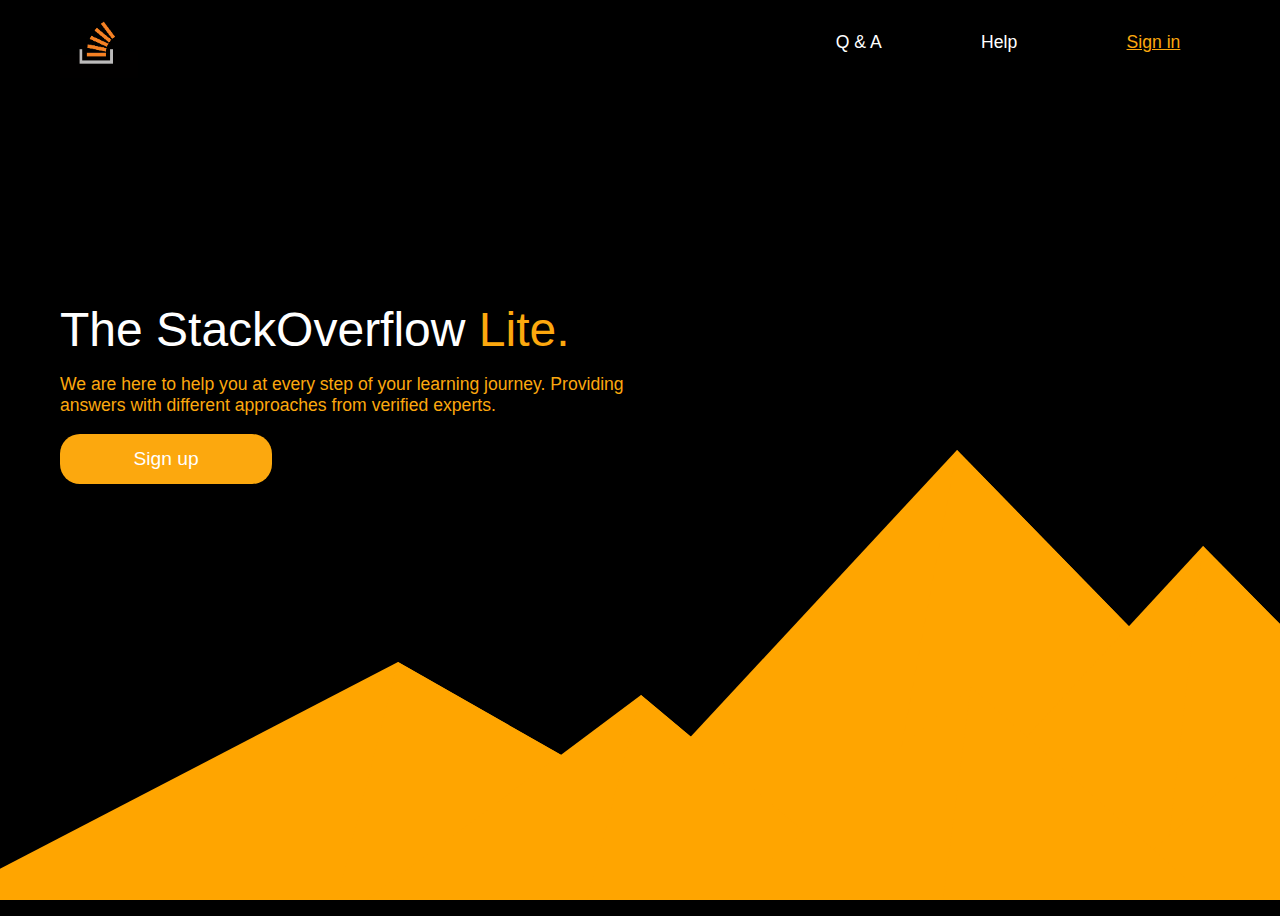
==== index.html @ 8edbe36a "changes" ====
<!DOCTYPE html>
<html lang="en">

<head>
    <meta charset="UTF-8">
    <meta name="viewport" content="width=device-width, initial-scale=1.0">
    <title>Document</title>
    <link rel="stylesheet" href="styles/index.css">
</head>

<body>
    <header>
        <div id="logo-section"><img src="images/stack-overflow-logo_2-1.png"></div>
        <div id="logo-section-2">
            <span class=nav-link><a>Q & A</a></span>
            <span class="nav-link"><a>Help</a></span>
            <span class="nav-link "><a href="login.html" id="sign">Sign in</a></span>
        </div>
    </header>

    <section>
            <div id="first-section">
                <p id="lite-paragraph">The StackOverflow <span class="special">Lite.</span></p>
                <p id="lite-paragraph-2">We are here to help you at every step of your learning journey.
                    Providing answers with different approaches from verified experts.
                </p>
                <button><a href="create.html" id="sign-button">Sign up</a></button>
            </div>
            <div id="second-section">&nbsp;</div>
    </section>
</body>

</html>
---- styles/index.css ----
body {
    height: 100vh;

    font-family: -apple-system, BlinkMacSystemFont, 'Segoe UI', Roboto, Oxygen, Ubuntu, Cantarell, 'Open Sans', 'Helvetica Neue', sans-serif;
}
/* extra small devices */
@media only screen and (max-width: 575.98px) {
    body{
        background-color: black;
        margin-left: 10px;
padding-left: 10px;
    }
}

/* Small devices (landscape phones, 576px and up) */
@media only screen and (min-width: 576px) and (max-width: 767.98px) {
    body{
        background-color: black;
        margin-left: 10px;
padding-left: 10px;
    }
}

/* // Medium devices (tablets, 768px and up) */
@media only screen and (min-width: 768px) and (max-width: 991.98px) {
    body{
        background-color: black;
        background-image: url("data:image/svg+xml,%3Csvg xmlns='http://www.w3.org/2000/svg' viewBox='0 0 1600 900'%3E%3Cpolygon fill='%23ffa500' points='957 450 539 900 1396 900'/%3E%3Cpolygon fill='%23ffa500' points='957 450 872.9 900 1396 900'/%3E%3Cpolygon fill='%23ffa500' points='-60 900 398 662 816 900'/%3E%3Cpolygon fill='%23ffa500' points='337 900 398 662 816 900'/%3E%3Cpolygon fill='%23ffa500' points='1203 546 1552 900 876 900'/%3E%3Cpolygon fill='%23ffa500' points='1203 546 1552 900 1162 900'/%3E%3Cpolygon fill='%23ffa500' points='641 695 886 900 367 900'/%3E%3Cpolygon fill='%23ffa500' points='587 900 641 695 886 900'/%3E%3Cpolygon fill='%23ffa500' points='1710 900 1401 632 1096 900'/%3E%3Cpolygon fill='%23ffa500' points='1710 900 1401 632 1365 900'/%3E%3Cpolygon fill='%23ffa500' points='1210 900 971 687 725 900'/%3E%3Cpolygon fill='%23ffa500' points='943 900 1210 900 971 687'/%3E%3C/svg%3E");
        background-attachment: fixed;
        background-size: cover;    
        margin-left: 30px;
        padding-left: 30px;}
}

/* Large devices (desktops, 992px and up) */
@media only screen and (min-width: 992px) and (max-width: 1199.98px) {
    body{
        background-color: black;
        background-image: url("data:image/svg+xml,%3Csvg xmlns='http://www.w3.org/2000/svg' viewBox='0 0 1600 900'%3E%3Cpolygon fill='%23ffa500' points='957 450 539 900 1396 900'/%3E%3Cpolygon fill='%23ffa500' points='957 450 872.9 900 1396 900'/%3E%3Cpolygon fill='%23ffa500' points='-60 900 398 662 816 900'/%3E%3Cpolygon fill='%23ffa500' points='337 900 398 662 816 900'/%3E%3Cpolygon fill='%23ffa500' points='1203 546 1552 900 876 900'/%3E%3Cpolygon fill='%23ffa500' points='1203 546 1552 900 1162 900'/%3E%3Cpolygon fill='%23ffa500' points='641 695 886 900 367 900'/%3E%3Cpolygon fill='%23ffa500' points='587 900 641 695 886 900'/%3E%3Cpolygon fill='%23ffa500' points='1710 900 1401 632 1096 900'/%3E%3Cpolygon fill='%23ffa500' points='1710 900 1401 632 1365 900'/%3E%3Cpolygon fill='%23ffa500' points='1210 900 971 687 725 900'/%3E%3Cpolygon fill='%23ffa500' points='943 900 1210 900 971 687'/%3E%3C/svg%3E");
        background-attachment: fixed;
        background-size: cover;   
        margin-left: 30px;
        padding-left: 30px; }
}
/* // Extra large devices (large desktops, 1200px and up) */
@media only screen and (min-width: 1200px) {
    body{
        background-color: black;
        background-image: url("data:image/svg+xml,%3Csvg xmlns='http://www.w3.org/2000/svg' viewBox='0 0 1600 900'%3E%3Cpolygon fill='%23ffa500' points='957 450 539 900 1396 900'/%3E%3Cpolygon fill='%23ffa500' points='957 450 872.9 900 1396 900'/%3E%3Cpolygon fill='%23ffa500' points='-60 900 398 662 816 900'/%3E%3Cpolygon fill='%23ffa500' points='337 900 398 662 816 900'/%3E%3Cpolygon fill='%23ffa500' points='1203 546 1552 900 876 900'/%3E%3Cpolygon fill='%23ffa500' points='1203 546 1552 900 1162 900'/%3E%3Cpolygon fill='%23ffa500' points='641 695 886 900 367 900'/%3E%3Cpolygon fill='%23ffa500' points='587 900 641 695 886 900'/%3E%3Cpolygon fill='%23ffa500' points='1710 900 1401 632 1096 900'/%3E%3Cpolygon fill='%23ffa500' points='1710 900 1401 632 1365 900'/%3E%3Cpolygon fill='%23ffa500' points='1210 900 971 687 725 900'/%3E%3Cpolygon fill='%23ffa500' points='943 900 1210 900 971 687'/%3E%3C/svg%3E");
        background-attachment: fixed;
        background-size: cover;   
        margin-left: 30px;
        padding-left: 30px; }
}

header {
    display: flex;
    flex-direction: row;
    padding-top: 0px;
}
img{
    width: auto;
    max-width: 150px;
    max-height: 70px;
}
#logo-section {
    width: 40%;
    display: flex;
    justify-content: flex-start;
    align-items: center;

}

#logo-section-2 {
    width: 60%;
    display: flex;
    justify-content: flex-end;
    align-items: center;

}

.nav-link {
    display: block;
    font-size: 1.1rem;
    color: white;
}
/* extra small devices */
@media only screen and (max-width: 575.98px) {
    .nav-link{
        width: 40%;
    }
}

/* Small devices (landscape phones, 576px and up) */
@media only screen and (min-width: 576px) and (max-width: 767.98px) {
    .nav-link{
        width: 40%;
    }
}

/* // Medium devices (tablets, 768px and up) */
@media only screen and (min-width: 768px) and (max-width: 991.98px) {
    .nav-link {
        width: 40%;
    }
}

/* Large devices (desktops, 992px and up) */
@media only screen and (min-width: 992px) and (max-width: 1199.98px) {
    .nav-link {
        width: 20%;
    }
}

/* // Extra large devices (large desktops, 1200px and up) */
@media only screen and (min-width: 1200px) {
    .nav-link{
        width: 20%;
    }
}
.nav-link:hover{
    color: rgb(252, 168, 14) ;
}
section {
    display: flex;
    flex-direction: row;
    align-items: center;
    height: 70vh;
}

#first-section {
    display: flex;
    width: 50%;
    justify-content: flex-start;
    align-items: flex-start;
    flex-direction: column;
}/* extra small devices */
@media only screen and (max-width: 575.98px) {
    #first-section{
        width: 70%;
    }
}

/* Small devices (landscape phones, 576px and up) */
@media only screen and (min-width: 576px) and (max-width: 767.98px) {
    #first-section{
        width: 70%;
    }
}

/* // Medium devices (tablets, 768px and up) */
@media only screen and (min-width: 768px) and (max-width: 991.98px) {
    #first-section{
        width: 50%;
    }
}

/* Large devices (desktops, 992px and up) */
@media only screen and (min-width: 992px) and (max-width: 1199.98px) {
    #first-section{
        width: 50%;
    }
}

/* // Extra large devices (large desktops, 1200px and up) */
@media only screen and (min-width: 1200px) {
    #first-section{
        width: 50%;
    }
}

#second-section {
    display: flex;
    width: 50%;
    align-items: center;
    justify-content: flex-end;
}
/* extra small devices */
@media only screen and (max-width: 575.98px) {
    #second-section{
        width: 30%;
    }
}

/* Small devices (landscape phones, 576px and up) */
@media only screen and (min-width: 576px) and (max-width: 767.98px) {
    #second-section{
        width: 30%;
    }
}

/* // Medium devices (tablets, 768px and up) */
@media only screen and (min-width: 768px) and (max-width: 991.98px) {
    #second-section{
        width: 50%;
    }
}

/* Large devices (desktops, 992px and up) */
@media only screen and (min-width: 992px) and (max-width: 1199.98px) {
    #second-section{
        width: 50%;
    }
}

/* // Extra large devices (large desktops, 1200px and up) */
@media only screen and (min-width: 1200px) {
    #second-section{
        width: 50%;
    }
}
#lite-paragraph {
    color: white;
    font-size: 3rem;
    margin: 0px;
    font-weight: 400;


}

#lite-paragraph-2 {
    color: rgb(252, 168, 14);
    font-size: 1.1rem;

}
button{
    border: 1px solid transparent;
    border-radius: 20px;
    height: 50px;
    background-color: rgb(252, 168, 14);
}
/* extra small devices */
@media only screen and (max-width: 575.98px) {
    button{
        width: 100%;
    }
}

/* Small devices (landscape phones, 576px and up) */
@media only screen and (min-width: 576px) and (max-width: 767.98px) {
    button{
        width: 100%;
    }
}

/* // Medium devices (tablets, 768px and up) */
@media only screen and (min-width: 768px) and (max-width: 991.98px) {
    button{
        width: 50%;
    }
}

/* Large devices (desktops, 992px and up) */
@media only screen and (min-width: 992px) and (max-width: 1199.98px) {
    button{
        width: 35%;
    }
}

/* // Extra large devices (large desktops, 1200px and up) */
@media only screen and (min-width: 1200px) {
    button{
        width: 35%;
    }
}
#sign-button:link{
    color: white;
    text-decoration: none;
    font-size: 1.2rem;  }
  #sign-button:hover{
    color: white;
    text-decoration: none;
    font-size: 1.2rem;    }
    #sign-button:active{
        color: white;
        text-decoration: none;
        font-size: 1.2rem;
  
    }
    #sign-button:visited{
        color: white;
        text-decoration: none;
        font-size: 1.2rem;
    }
button:focus{
    outline: 0;
    border: none;
}
button:hover {
    background-color:  rgb(209, 138, 5);
    box-shadow: 0 5px black;
    transform: translateY(4px);
  }
  #sign:link{
    color: rgb(252, 168, 14);
  }
  #sign:hover{
      text-decoration: underline;
    }
    #sign:active{
      color: rgb(252, 168, 14);
      text-decoration: underline;
  
    }
    #sign:visited{
      color: rgb(252, 168, 14);
      text-decoration: underline;
  
    }   
.special{
    color:rgb(252, 168, 14);
}
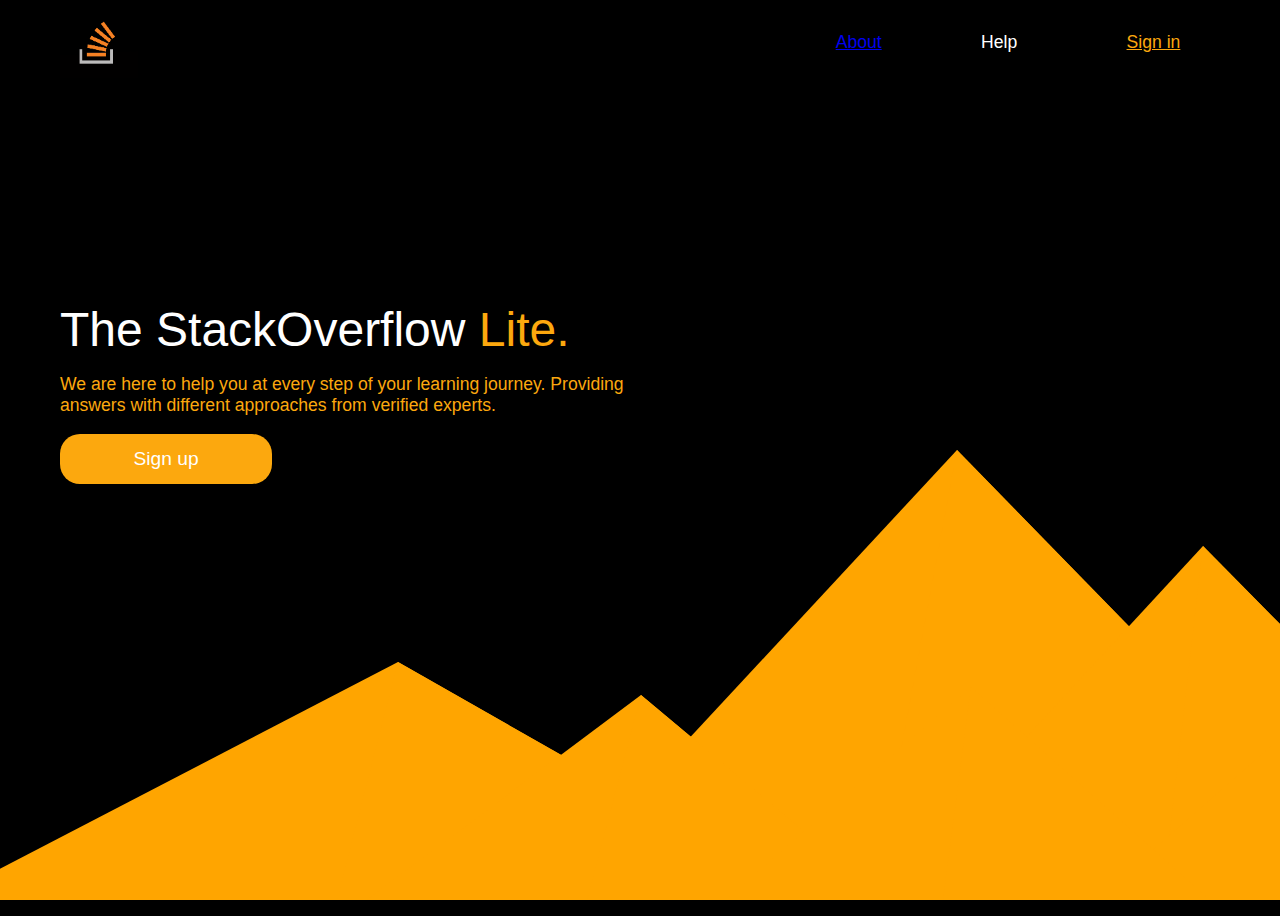
==== commit 70b9d674: "changes" ====
--- a/index.html
+++ b/index.html
@@ -12,7 +12,7 @@
     <header>
         <div id="logo-section"><img src="images/stack-overflow-logo_2-1.png"></div>
         <div id="logo-section-2">
-            <span class=nav-link><a>Q & A</a></span>
+            <span class=nav-link><a href="home.html">About</a></span>
             <span class="nav-link"><a>Help</a></span>
             <span class="nav-link "><a href="login.html" id="sign">Sign in</a></span>
         </div>
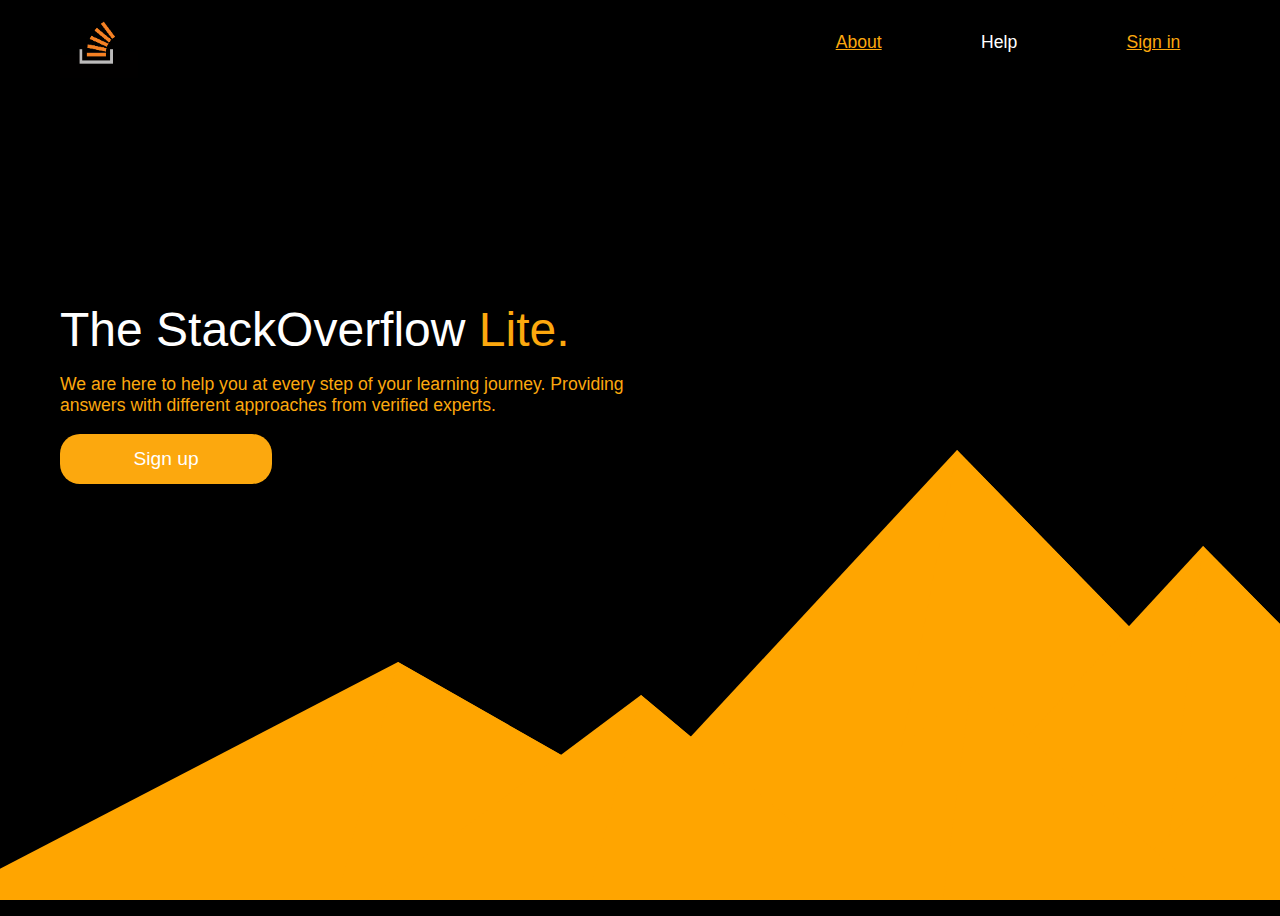
==== commit 047116f3: "changes" ====
--- a/index.html
+++ b/index.html
@@ -12,9 +12,9 @@
     <header>
         <div id="logo-section"><img src="images/stack-overflow-logo_2-1.png"></div>
         <div id="logo-section-2">
-            <span class=nav-link><a href="home.html">About</a></span>
+            <span class=nav-link><a href="home.html" class="sign">About</a></span>
             <span class="nav-link"><a>Help</a></span>
-            <span class="nav-link "><a href="login.html" id="sign">Sign in</a></span>
+            <span class="nav-link "><a href="login.html" class="sign">Sign in</a></span>
         </div>
     </header>
 
--- a/styles/index.css
+++ b/styles/index.css
@@ -291,18 +291,18 @@
     box-shadow: 0 5px black;
     transform: translateY(4px);
   }
-  #sign:link{
+  .sign:link{
     color: rgb(252, 168, 14);
   }
-  #sign:hover{
+  .sign:hover{
       text-decoration: underline;
     }
-    #sign:active{
+    .sign:active{
       color: rgb(252, 168, 14);
       text-decoration: underline;
   
     }
-    #sign:visited{
+    .sign:visited{
       color: rgb(252, 168, 14);
       text-decoration: underline;
   
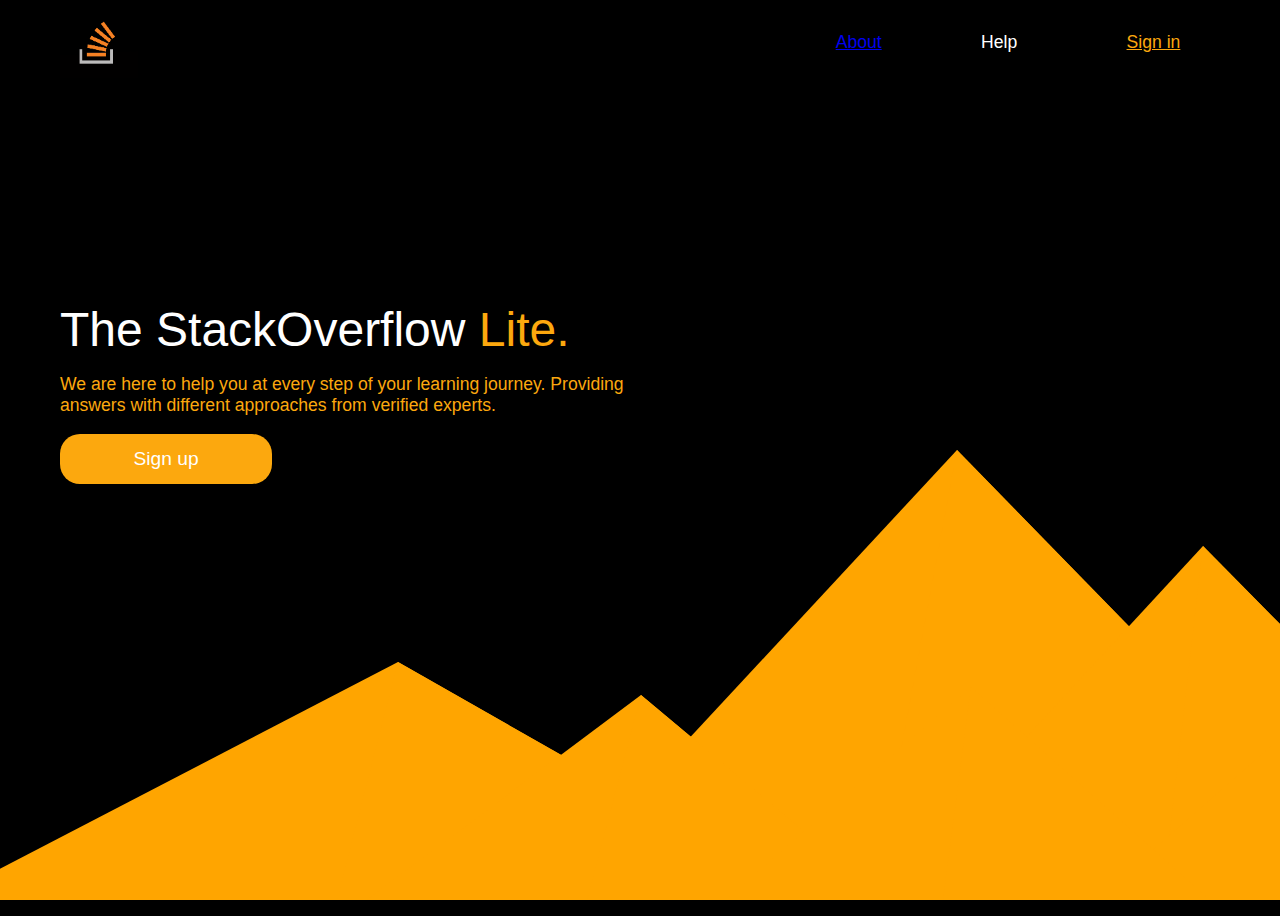
==== commit 2676c519: "changes" ====
--- a/index.html
+++ b/index.html
@@ -12,7 +12,7 @@
     <header>
         <div id="logo-section"><img src="images/stack-overflow-logo_2-1.png"></div>
         <div id="logo-section-2">
-            <span class=nav-link><a href="home.html" class="sign">About</a></span>
+            <span class=nav-link><a href="home.html" class="sign-aboF">About</a></span>
             <span class="nav-link"><a>Help</a></span>
             <span class="nav-link "><a href="login.html" class="sign">Sign in</a></span>
         </div>
--- a/styles/index.css
+++ b/styles/index.css
@@ -309,4 +309,20 @@
     }   
 .special{
     color:rgb(252, 168, 14);
-}+}
+.sign-about:link{
+    color: white;
+    text-decoration: none;
+  }
+  .sign-about:hover{
+    color: white;
+    text-decoration: none;
+    }
+    .sign-about:active{
+        color: white;
+        text-decoration: none;
+    }
+    .sign-about:visited{
+        color: white;
+        text-decoration: none;
+    }   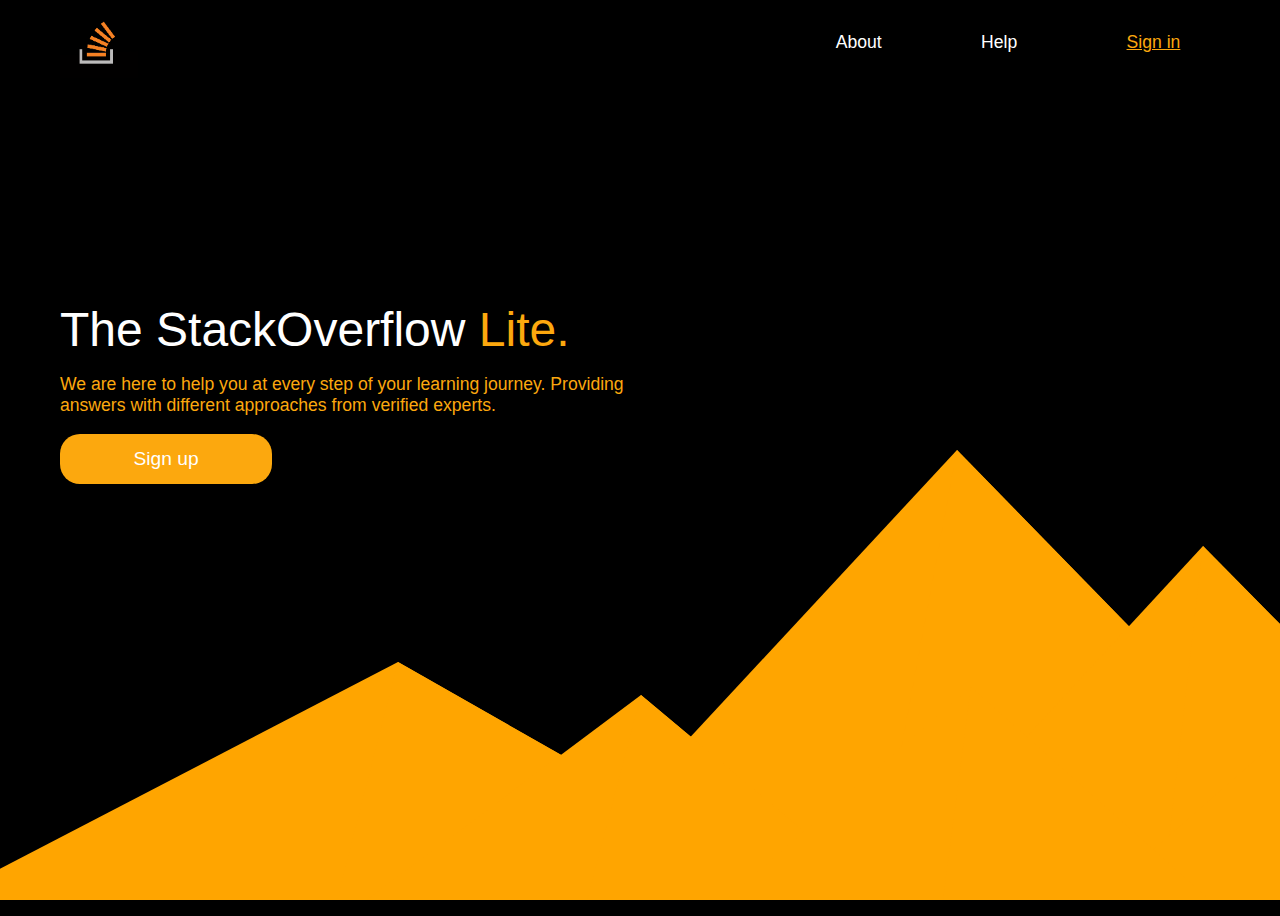
==== commit 9ffa127c: "changes" ====
--- a/index.html
+++ b/index.html
@@ -12,7 +12,7 @@
     <header>
         <div id="logo-section"><img src="images/stack-overflow-logo_2-1.png"></div>
         <div id="logo-section-2">
-            <span class=nav-link><a href="home.html" class="sign-aboF">About</a></span>
+            <span class=nav-link><a href="home.html" class="sign-about">About</a></span>
             <span class="nav-link"><a>Help</a></span>
             <span class="nav-link "><a href="login.html" class="sign">Sign in</a></span>
         </div>
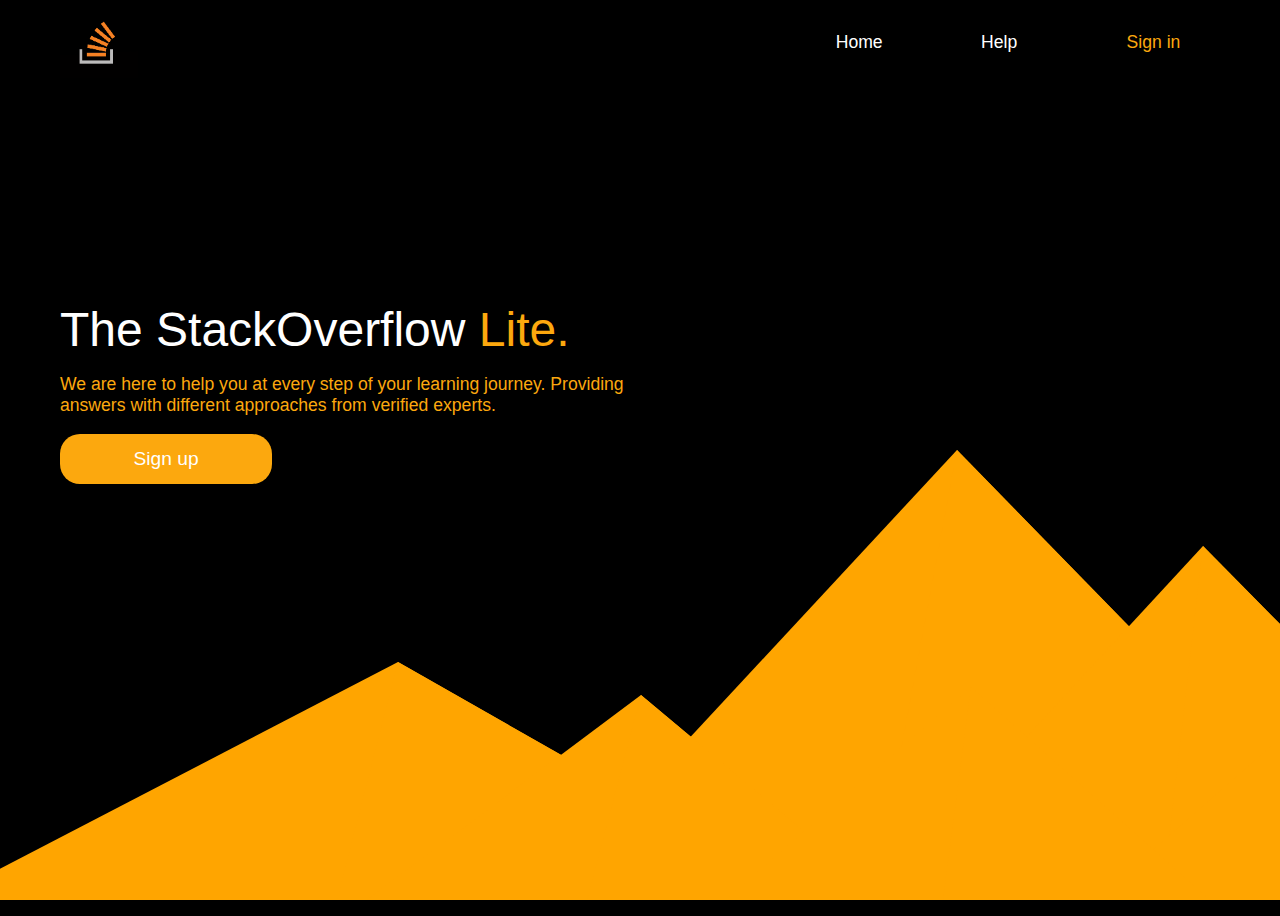
==== commit d4430662: "changes" ====
--- a/index.html
+++ b/index.html
@@ -12,21 +12,21 @@
     <header>
         <div id="logo-section"><img src="images/stack-overflow-logo_2-1.png"></div>
         <div id="logo-section-2">
-            <span class=nav-link><a href="home.html" class="sign-about">About</a></span>
+            <span class=nav-link><a href="home.html" class="sign-about">Home</a></span>
             <span class="nav-link"><a>Help</a></span>
             <span class="nav-link "><a href="login.html" class="sign">Sign in</a></span>
         </div>
     </header>
 
     <section>
-            <div id="first-section">
-                <p id="lite-paragraph">The StackOverflow <span class="special">Lite.</span></p>
-                <p id="lite-paragraph-2">We are here to help you at every step of your learning journey.
-                    Providing answers with different approaches from verified experts.
-                </p>
-                <button><a href="create.html" id="sign-button">Sign up</a></button>
-            </div>
-            <div id="second-section">&nbsp;</div>
+        <div id="first-section">
+            <p id="lite-paragraph">The StackOverflow <span class="special">Lite.</span></p>
+            <p id="lite-paragraph-2">We are here to help you at every step of your learning journey.
+                Providing answers with different approaches from verified experts.
+            </p>
+            <button><a href="create.html" id="sign-button">Sign up</a></button>
+        </div>
+        <div id="second-section">&nbsp;</div>
     </section>
 </body>
 
--- a/styles/index.css
+++ b/styles/index.css
@@ -3,54 +3,59 @@
 
     font-family: -apple-system, BlinkMacSystemFont, 'Segoe UI', Roboto, Oxygen, Ubuntu, Cantarell, 'Open Sans', 'Helvetica Neue', sans-serif;
 }
-/* extra small devices */
-@media only screen and (max-width: 575.98px) {
-    body{
+
+/* extra small devices */
+@media only screen and (max-width: 575.98px) {
+    body {
         background-color: black;
         margin-left: 10px;
-padding-left: 10px;
-    }
-}
-
-/* Small devices (landscape phones, 576px and up) */
-@media only screen and (min-width: 576px) and (max-width: 767.98px) {
-    body{
+        padding-left: 10px;
+    }
+}
+
+/* Small devices (landscape phones, 576px and up) */
+@media only screen and (min-width: 576px) and (max-width: 767.98px) {
+    body {
         background-color: black;
         margin-left: 10px;
-padding-left: 10px;
-    }
-}
-
-/* // Medium devices (tablets, 768px and up) */
-@media only screen and (min-width: 768px) and (max-width: 991.98px) {
-    body{
+        padding-left: 10px;
+    }
+}
+
+/* // Medium devices (tablets, 768px and up) */
+@media only screen and (min-width: 768px) and (max-width: 991.98px) {
+    body {
         background-color: black;
         background-image: url("data:image/svg+xml,%3Csvg xmlns='http://www.w3.org/2000/svg' viewBox='0 0 1600 900'%3E%3Cpolygon fill='%23ffa500' points='957 450 539 900 1396 900'/%3E%3Cpolygon fill='%23ffa500' points='957 450 872.9 900 1396 900'/%3E%3Cpolygon fill='%23ffa500' points='-60 900 398 662 816 900'/%3E%3Cpolygon fill='%23ffa500' points='337 900 398 662 816 900'/%3E%3Cpolygon fill='%23ffa500' points='1203 546 1552 900 876 900'/%3E%3Cpolygon fill='%23ffa500' points='1203 546 1552 900 1162 900'/%3E%3Cpolygon fill='%23ffa500' points='641 695 886 900 367 900'/%3E%3Cpolygon fill='%23ffa500' points='587 900 641 695 886 900'/%3E%3Cpolygon fill='%23ffa500' points='1710 900 1401 632 1096 900'/%3E%3Cpolygon fill='%23ffa500' points='1710 900 1401 632 1365 900'/%3E%3Cpolygon fill='%23ffa500' points='1210 900 971 687 725 900'/%3E%3Cpolygon fill='%23ffa500' points='943 900 1210 900 971 687'/%3E%3C/svg%3E");
         background-attachment: fixed;
-        background-size: cover;    
+        background-size: cover;
         margin-left: 30px;
-        padding-left: 30px;}
-}
-
-/* Large devices (desktops, 992px and up) */
-@media only screen and (min-width: 992px) and (max-width: 1199.98px) {
-    body{
+        padding-left: 30px;
+    }
+}
+
+/* Large devices (desktops, 992px and up) */
+@media only screen and (min-width: 992px) and (max-width: 1199.98px) {
+    body {
         background-color: black;
         background-image: url("data:image/svg+xml,%3Csvg xmlns='http://www.w3.org/2000/svg' viewBox='0 0 1600 900'%3E%3Cpolygon fill='%23ffa500' points='957 450 539 900 1396 900'/%3E%3Cpolygon fill='%23ffa500' points='957 450 872.9 900 1396 900'/%3E%3Cpolygon fill='%23ffa500' points='-60 900 398 662 816 900'/%3E%3Cpolygon fill='%23ffa500' points='337 900 398 662 816 900'/%3E%3Cpolygon fill='%23ffa500' points='1203 546 1552 900 876 900'/%3E%3Cpolygon fill='%23ffa500' points='1203 546 1552 900 1162 900'/%3E%3Cpolygon fill='%23ffa500' points='641 695 886 900 367 900'/%3E%3Cpolygon fill='%23ffa500' points='587 900 641 695 886 900'/%3E%3Cpolygon fill='%23ffa500' points='1710 900 1401 632 1096 900'/%3E%3Cpolygon fill='%23ffa500' points='1710 900 1401 632 1365 900'/%3E%3Cpolygon fill='%23ffa500' points='1210 900 971 687 725 900'/%3E%3Cpolygon fill='%23ffa500' points='943 900 1210 900 971 687'/%3E%3C/svg%3E");
         background-attachment: fixed;
-        background-size: cover;   
+        background-size: cover;
         margin-left: 30px;
-        padding-left: 30px; }
-}
-/* // Extra large devices (large desktops, 1200px and up) */
-@media only screen and (min-width: 1200px) {
-    body{
+        padding-left: 30px;
+    }
+}
+
+/* // Extra large devices (large desktops, 1200px and up) */
+@media only screen and (min-width: 1200px) {
+    body {
         background-color: black;
         background-image: url("data:image/svg+xml,%3Csvg xmlns='http://www.w3.org/2000/svg' viewBox='0 0 1600 900'%3E%3Cpolygon fill='%23ffa500' points='957 450 539 900 1396 900'/%3E%3Cpolygon fill='%23ffa500' points='957 450 872.9 900 1396 900'/%3E%3Cpolygon fill='%23ffa500' points='-60 900 398 662 816 900'/%3E%3Cpolygon fill='%23ffa500' points='337 900 398 662 816 900'/%3E%3Cpolygon fill='%23ffa500' points='1203 546 1552 900 876 900'/%3E%3Cpolygon fill='%23ffa500' points='1203 546 1552 900 1162 900'/%3E%3Cpolygon fill='%23ffa500' points='641 695 886 900 367 900'/%3E%3Cpolygon fill='%23ffa500' points='587 900 641 695 886 900'/%3E%3Cpolygon fill='%23ffa500' points='1710 900 1401 632 1096 900'/%3E%3Cpolygon fill='%23ffa500' points='1710 900 1401 632 1365 900'/%3E%3Cpolygon fill='%23ffa500' points='1210 900 971 687 725 900'/%3E%3Cpolygon fill='%23ffa500' points='943 900 1210 900 971 687'/%3E%3C/svg%3E");
         background-attachment: fixed;
-        background-size: cover;   
+        background-size: cover;
         margin-left: 30px;
-        padding-left: 30px; }
+        padding-left: 30px;
+    }
 }
 
 header {
@@ -58,11 +63,13 @@
     flex-direction: row;
     padding-top: 0px;
 }
-img{
+
+img {
     width: auto;
     max-width: 150px;
     max-height: 70px;
 }
+
 #logo-section {
     width: 40%;
     display: flex;
@@ -84,16 +91,17 @@
     font-size: 1.1rem;
     color: white;
 }
-/* extra small devices */
-@media only screen and (max-width: 575.98px) {
-    .nav-link{
+
+/* extra small devices */
+@media only screen and (max-width: 575.98px) {
+    .nav-link {
         width: 40%;
     }
 }
 
 /* Small devices (landscape phones, 576px and up) */
 @media only screen and (min-width: 576px) and (max-width: 767.98px) {
-    .nav-link{
+    .nav-link {
         width: 40%;
     }
 }
@@ -114,13 +122,15 @@
 
 /* // Extra large devices (large desktops, 1200px and up) */
 @media only screen and (min-width: 1200px) {
-    .nav-link{
+    .nav-link {
         width: 20%;
     }
 }
-.nav-link:hover{
-    color: rgb(252, 168, 14) ;
-}
+
+.nav-link:hover {
+    color: rgb(252, 168, 14);
+}
+
 section {
     display: flex;
     flex-direction: row;
@@ -134,37 +144,39 @@
     justify-content: flex-start;
     align-items: flex-start;
     flex-direction: column;
-}/* extra small devices */
-@media only screen and (max-width: 575.98px) {
-    #first-section{
+}
+
+/* extra small devices */
+@media only screen and (max-width: 575.98px) {
+    #first-section {
         width: 70%;
     }
 }
 
 /* Small devices (landscape phones, 576px and up) */
 @media only screen and (min-width: 576px) and (max-width: 767.98px) {
-    #first-section{
+    #first-section {
         width: 70%;
     }
 }
 
 /* // Medium devices (tablets, 768px and up) */
 @media only screen and (min-width: 768px) and (max-width: 991.98px) {
-    #first-section{
-        width: 50%;
-    }
-}
-
-/* Large devices (desktops, 992px and up) */
-@media only screen and (min-width: 992px) and (max-width: 1199.98px) {
-    #first-section{
-        width: 50%;
-    }
-}
-
-/* // Extra large devices (large desktops, 1200px and up) */
-@media only screen and (min-width: 1200px) {
-    #first-section{
+    #first-section {
+        width: 50%;
+    }
+}
+
+/* Large devices (desktops, 992px and up) */
+@media only screen and (min-width: 992px) and (max-width: 1199.98px) {
+    #first-section {
+        width: 50%;
+    }
+}
+
+/* // Extra large devices (large desktops, 1200px and up) */
+@media only screen and (min-width: 1200px) {
+    #first-section {
         width: 50%;
     }
 }
@@ -175,40 +187,42 @@
     align-items: center;
     justify-content: flex-end;
 }
-/* extra small devices */
-@media only screen and (max-width: 575.98px) {
-    #second-section{
+
+/* extra small devices */
+@media only screen and (max-width: 575.98px) {
+    #second-section {
         width: 30%;
     }
 }
 
 /* Small devices (landscape phones, 576px and up) */
 @media only screen and (min-width: 576px) and (max-width: 767.98px) {
-    #second-section{
+    #second-section {
         width: 30%;
     }
 }
 
 /* // Medium devices (tablets, 768px and up) */
 @media only screen and (min-width: 768px) and (max-width: 991.98px) {
-    #second-section{
-        width: 50%;
-    }
-}
-
-/* Large devices (desktops, 992px and up) */
-@media only screen and (min-width: 992px) and (max-width: 1199.98px) {
-    #second-section{
-        width: 50%;
-    }
-}
-
-/* // Extra large devices (large desktops, 1200px and up) */
-@media only screen and (min-width: 1200px) {
-    #second-section{
-        width: 50%;
-    }
-}
+    #second-section {
+        width: 50%;
+    }
+}
+
+/* Large devices (desktops, 992px and up) */
+@media only screen and (min-width: 992px) and (max-width: 1199.98px) {
+    #second-section {
+        width: 50%;
+    }
+}
+
+/* // Extra large devices (large desktops, 1200px and up) */
+@media only screen and (min-width: 1200px) {
+    #second-section {
+        width: 50%;
+    }
+}
+
 #lite-paragraph {
     color: white;
     font-size: 3rem;
@@ -223,106 +237,85 @@
     font-size: 1.1rem;
 
 }
-button{
+
+button {
     border: 1px solid transparent;
     border-radius: 20px;
     height: 50px;
     background-color: rgb(252, 168, 14);
 }
-/* extra small devices */
-@media only screen and (max-width: 575.98px) {
-    button{
+
+/* extra small devices */
+@media only screen and (max-width: 575.98px) {
+    button {
         width: 100%;
     }
 }
 
 /* Small devices (landscape phones, 576px and up) */
 @media only screen and (min-width: 576px) and (max-width: 767.98px) {
-    button{
+    button {
         width: 100%;
     }
 }
 
 /* // Medium devices (tablets, 768px and up) */
 @media only screen and (min-width: 768px) and (max-width: 991.98px) {
-    button{
-        width: 50%;
-    }
-}
-
-/* Large devices (desktops, 992px and up) */
-@media only screen and (min-width: 992px) and (max-width: 1199.98px) {
-    button{
+    button {
+        width: 50%;
+    }
+}
+
+/* Large devices (desktops, 992px and up) */
+@media only screen and (min-width: 992px) and (max-width: 1199.98px) {
+    button {
         width: 35%;
     }
 }
 
 /* // Extra large devices (large desktops, 1200px and up) */
 @media only screen and (min-width: 1200px) {
-    button{
+    button {
         width: 35%;
     }
 }
-#sign-button:link{
+
+#sign-button {
     color: white;
     text-decoration: none;
-    font-size: 1.2rem;  }
-  #sign-button:hover{
+    font-size: 1.2rem;
+}
+
+button:focus {
+    outline: 0;
+    border: none;
+}
+
+button:hover {
+    background-color: rgb(209, 138, 5);
+    box-shadow: 0 5px black;
+    transform: translateY(4px);
+}
+
+.sign {
+    color: rgb(252, 168, 14);
+    text-decoration: none;
+}
+
+.sign:hover {
+    text-decoration: underline;
+}
+
+.special {
+    color: rgb(252, 168, 14);
+}
+
+.sign-about {
     color: white;
     text-decoration: none;
-    font-size: 1.2rem;    }
-    #sign-button:active{
-        color: white;
-        text-decoration: none;
-        font-size: 1.2rem;
-  
-    }
-    #sign-button:visited{
-        color: white;
-        text-decoration: none;
-        font-size: 1.2rem;
-    }
-button:focus{
-    outline: 0;
-    border: none;
-}
-button:hover {
-    background-color:  rgb(209, 138, 5);
-    box-shadow: 0 5px black;
-    transform: translateY(4px);
-  }
-  .sign:link{
-    color: rgb(252, 168, 14);
-  }
-  .sign:hover{
-      text-decoration: underline;
-    }
-    .sign:active{
-      color: rgb(252, 168, 14);
-      text-decoration: underline;
-  
-    }
-    .sign:visited{
-      color: rgb(252, 168, 14);
-      text-decoration: underline;
-  
-    }   
-.special{
-    color:rgb(252, 168, 14);
-}
-.sign-about:link{
-    color: white;
+}
+
+.sign-about:hover {
+    color: rgb(252, 168, 14);
     text-decoration: none;
-  }
-  .sign-about:hover{
-    color: white;
-    text-decoration: none;
-    }
-    .sign-about:active{
-        color: white;
-        text-decoration: none;
-    }
-    .sign-about:visited{
-        color: white;
-        text-decoration: none;
-    }   +}